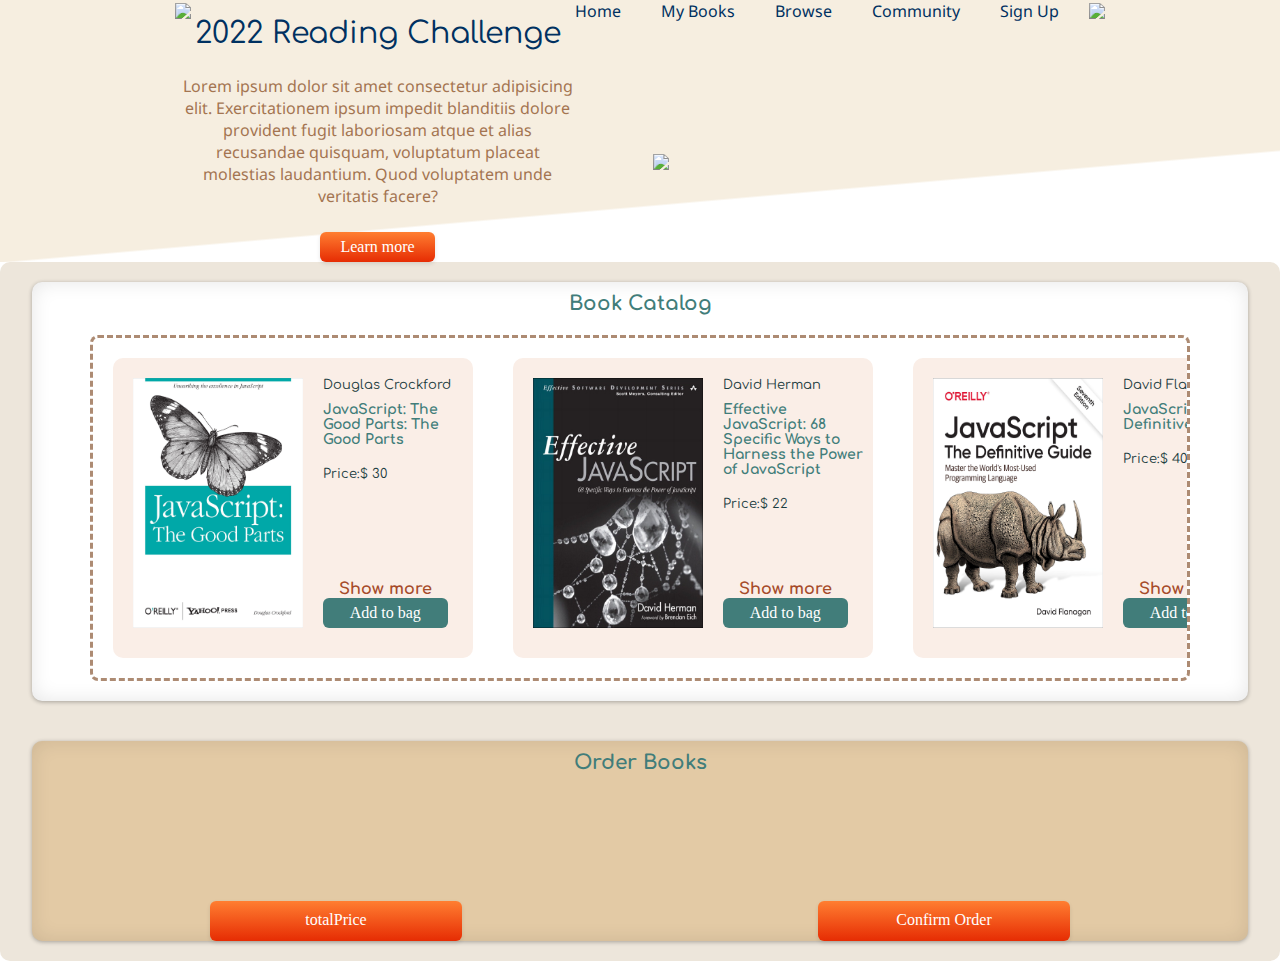
==== index.html @ 945f6d29 "feat: add files" ====
<!DOCTYPE html>
<html lang="en">
  <head>
    <meta charset="UTF-8" />
    <meta http-equiv="X-UA-Compatible" content="IE=edge" />
    <meta name="viewport" content="width=device-width, initial-scale=1.0" />
    <title>Bookshop</title>
    <link rel="stylesheet" href="style.css">
  </head>
  <body>
    <!-- <a target="_blank" href="https://icons8.com/icon/GgZDMazurKYy/bookshop"
      >Bookshop icon by Icons8</a
    > -->
    <script type="module" src="script.js"></script>
    <script type="module" src="./data/data.js"></script>
    <script type="module" src="layout.js"></script>
  </body>
</html>
---- style.css ----
@import url("https://fonts.googleapis.com/css2?family=Comfortaa:wght@700&display=swap"); /* for headings */
@import url("https://fonts.googleapis.com/css2?family=Comfortaa:wght@700&family=Noto+Sans&display=swap"); /* for paragraps */

* {
  margin: 0;
  padding: 0;
  border: 0;
  font: inherit;
  vertical-align: baseline;
}
html {
  font-size: 62.5%;
}
body {
  font-size: 1.6rem;
}
ol,
ul,
li {
  list-style: none;
}
a {
  text-decoration: none;
}
.hovered {
  position: relative;
  top: 0;
  transition: top ease 0.2s;
}
.hovered:hover,
.hovered:active {
  top: -0.7rem;
  cursor: pointer;
}
.hoveredButton {
  position: relative;
  top: 0;
  transition: top ease 0.2s;
}
.hoveredButton:hover,
.hoveredButton:active {
  background-color: #f1cdb3;
  top: -0.7rem;
  cursor: pointer;
}
.flexBetween {
  display: flex;
  align-items: center;
  justify-content: space-between;
}
.section1 {
  margin: 0 auto;
  width: 1280px;
  background-color: #f6eee0;
  background-image: linear-gradient(
    175deg,
    #f6eee0 70%,
    #ffffff calc(70% + 2px)
  );
  display: flex;
  flex-direction: column;
  align-items: center;
  justify-content: space-between;
  gap: 4rem;
}

.header {
  width: 930px;
  margin: 0 auto;
}
.navUl {
  gap: 4rem;
}
.cart {
  margin-left: 3rem;
}
.navA {
  color: #003161;
  font-family: "Noto Sans", sans-serif;
}
.section1Content {
  display: flex;
  align-items: center;
  justify-content: space-around;
  width: 1000px;
}
.section1Text {
  width: 400px;
  display: flex;
  flex-direction: column;
  align-items: center;
  justify-content: space-between;
  text-align: center;
  gap: 2.5rem;
  margin-top: -4.5rem;
}
.section1Image {
  width: 45rem;
}
.h1 {
  font-family: "Comfortaa", cursive;
  font-size: 3rem;
  color: #003161;
}
.section1P {
  font-family: "Noto Sans", sans-serif;
  color: #a47551;
}

.section1Button {
  background-image: linear-gradient(-180deg, #ff7e31, #e62c03);
  border-radius: 6px;
  box-shadow: rgba(0, 0, 0, 0.1) 0 2px 4px;
  color: #ffffff;
  cursor: pointer;
  height: 3rem;
  padding: 0 20px;
  text-align: center;
  width: auto;
  border: 0;
  transition: box-shadow 0.2s;
}

.button-42:hover {
  box-shadow: rgba(253, 76, 0, 0.5) 0 3px 8px;
}

/* SECTION 2 */
.section2 {
  margin: 0 auto;
  width: 1280px;
  background-color: #ede6db;
  display: flex;
  flex-direction: column;
  align-items: center;
  justify-content: space-evenly;
  border-radius: 10px;
}
.box {
  width: 95%;
  background-color: white;
  margin: 20px 13px;
  border-radius: 10px;
  display: flex;
  flex-direction: column-reverse;
  justify-content: center;
  align-items: center;
}
.insideBox {
  width: 90%;
  height: 90%;
  border-radius: 8px;
  border: 3px dashed #ad8b73;
  display: flex;
  justify-content: flex-start;
  flex-direction: row;
  margin: 2rem;
}
.box2 {
  background-color: #e3caa5;
}
.shadow1,
.shadow2 {
  box-shadow: 0 1px 4px rgba(0, 0, 0, 0.3), 0 0 20px rgba(0, 0, 0, 0.1) inset;
}
.Section2H2 {
  font-family: "Comfortaa", cursive;
  font-size: 2rem;
  color: #417d7a;
  margin-top: 1rem;
  font-weight: bold;
  grid-column: 1/3;
  text-align: center;
}

/* Functionality */

.bookDiv {
  margin: 2rem;
  display: flex;
  background-color: rgb(250, 238, 231);
  border-radius: 1rem;
  height: 300px;
}
.imageLink {
  width: 170px;
  padding: 2rem;
  max-height: 250px;
}
.bookDivContent {
  padding: 1rem 0;
  width: 150px;
  display: flex;
  flex-direction: column;
  align-items: flex-start;
  justify-content: space-between;
}
.horizontal-scroll-wrapper {
  overflow-y: hidden;
  overflow-x: auto;
}
.bookDivText {
  display: flex;
  flex-direction: column;
  align-items: flex-start;
  justify-content: center;
  gap: 1rem;
}
.Section2H3 {
  font-family: "Comfortaa", cursive;
  font-size: 1.4rem;
  color: #417d7a;
  font-weight: bold;
}
.bookDivH4 {
  font-family: "Comfortaa", cursive;
  font-size: 1.3rem;
  color: #1a3c40;
  margin-top: 1rem;
}
.h5Authors {
  font-family: "Comfortaa", cursive;
  font-size: 1.3rem;
  color: #1a3c40;
  margin-top: 1rem;
}
.bookDivH4:before {
  content: "price: $";
}

.bookDivButtonDiv {
  display: flex;
  flex-direction: column;
  justify-content: center;
  align-items: center;
}
.addToBag {
  background-color: #417d7a;
  border-radius: 6px;
  color: #ffffff;
  cursor: pointer;
  height: 3rem;
  padding: 0 20px;
  text-align: center;
  width: 12.5rem;
  margin-bottom: 2rem;
}
.showMore {
  font-family: "Comfortaa", cursive;
  font-weight: bolder;
  color: #a64b2a;
}
/* SCROLL */
.insideBox::-webkit-scrollbar {
  width: 2em;
}
.insideBox::-webkit-scrollbar-track {
  box-shadow: inset 0 0 6px rgba(0, 0, 0, 0.3);
}
.insideBox::-webkit-scrollbar-thumb {
  background: linear-gradient(45deg, #4ca1a3, #c6b4ce);
  border-radius: 10px;
}

/* POPUP */
.popup {
  position: relative;
  display: flex;
  cursor: pointer;
}

/* The actual popup */
.popup .popuptext {
  visibility: hidden;
  width: 350px;
  background-color: #555;
  color: #fff;
  text-align: center;
  border-radius: 6px;
  padding: 8px 0;
  position: absolute;
  z-index: 1;
  bottom: 125%;
  left: 50%;
  margin-left: -80px;
}

/* Popup arrow */
.popup .popuptext::after {
  content: "";
  position: absolute;
  top: 100%;
  left: 50%;
  margin-left: -5px;
  border-width: 5px;
  border-style: solid;
  border-color: #555 transparent transparent transparent;
}

/* Toggle this class - hide and show the popup */
.popup .show {
  visibility: visible;
  -webkit-animation: fadeIn 1s;
  animation: fadeIn 1s;
}

/* Add animation (fade in the popup) */
@-webkit-keyframes fadeIn {
  from {
    opacity: 0;
  }
  to {
    opacity: 1;
  }
}

@keyframes fadeIn {
  from {
    opacity: 0;
  }
  to {
    opacity: 1;
  }
}
.flexpopuptext {
  display: flex;
  flex-direction: column-reverse;
  justify-content: flex-end;
  align-items: flex-end;
}
.removeSpan {
  margin-right: 10px;
}
.cartBoxDiv {
  width: 100%;
  min-height: 200px;
  display: grid;
  grid-template-columns: 1fr 1fr;
  grid-template-rows: 0.3fr 0.6fr;
  grid-auto-columns: auto;
  align-items: flex-start;
}

/* IN CART */
.CartDivTextinCart {
  border-radius: 8px;
  border: 3px dashed #ad8b73;
  margin: 2rem;
}
.addToBagS2 {
  background-color: #417d7a;
  border-radius: 6px;
  color: #ffffff;
  cursor: pointer;
  height: 3rem;
  padding: 0 20px;
  text-align: center;
  width: 12.5rem;
}
.buttonAndAmount {
  display: flex;
  gap: 3px;
}
.amount {
  background-color: transparent;
  border: 2px solid;
  border-color: white;
  width: auto;
  text-align: center;
  padding: 4px;
}
.flexButton {
  grid-row-start: 100;
  grid-column: 2/3;
  width: 35%;
  text-align: center;
  padding-top: 10px;
  place-self: center;
}
.totalPriceDiv {
  grid-row-start: 100;
  grid-column: 1/2;
  width: 35%;
  text-align: center;
  padding-top: 10px;
  place-self: center;
}
.confirmOrderAnchor {
  text-decoration: none;
  color: white;
}
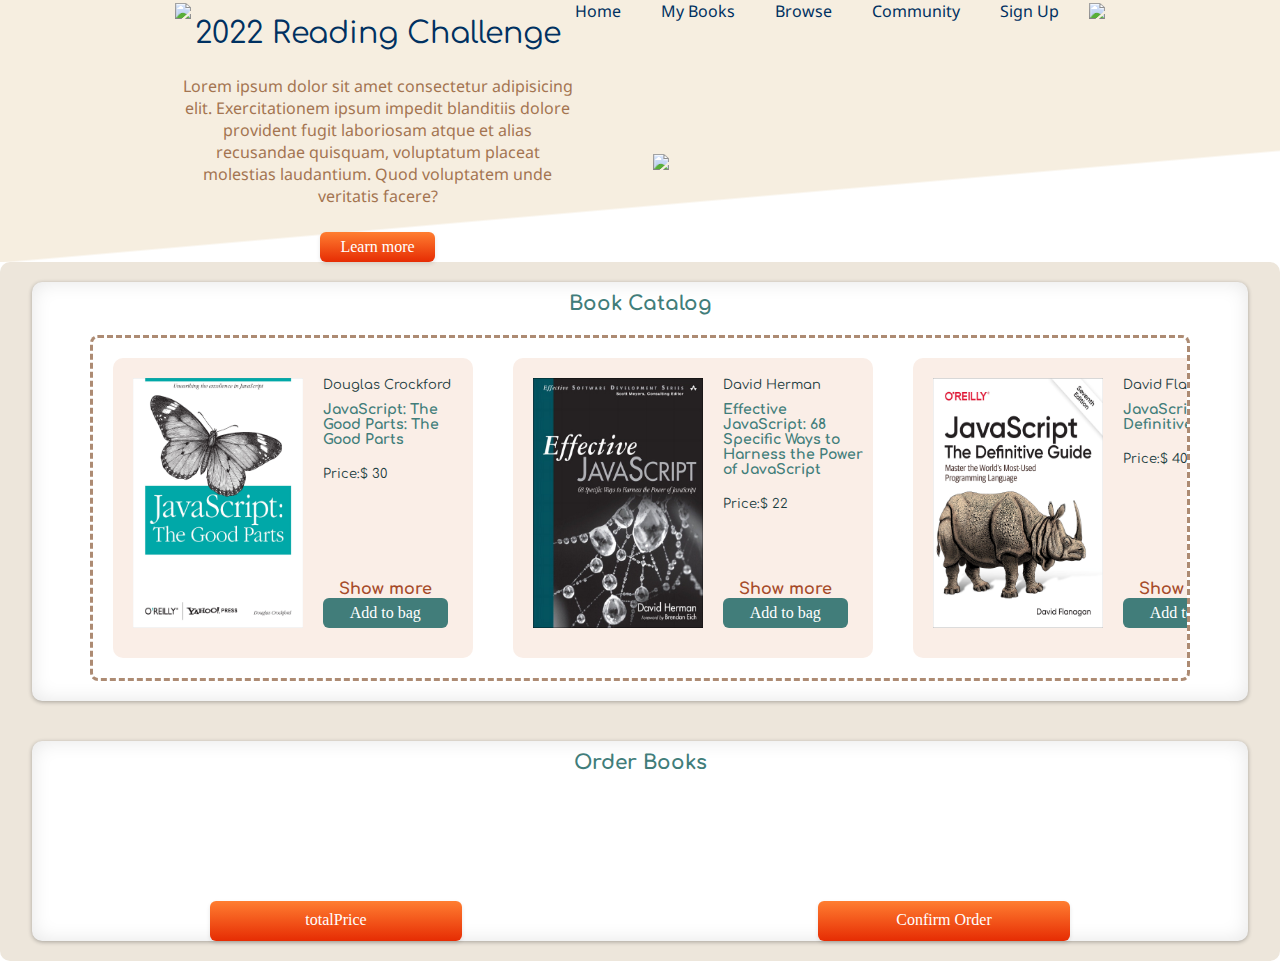
==== commit 14e0ad2e: "feat: add drag and drop" ====
--- a/index.html
+++ b/index.html
@@ -8,11 +8,10 @@
     <link rel="stylesheet" href="style.css">
   </head>
   <body>
-    <!-- <a target="_blank" href="https://icons8.com/icon/GgZDMazurKYy/bookshop"
-      >Bookshop icon by Icons8</a
-    > -->
+       <div id="container"></div>
     <script type="module" src="script.js"></script>
     <script type="module" src="./data/data.js"></script>
     <script type="module" src="layout.js"></script>
+    <script type="module" src="dragAndDrop.js"></script>
   </body>
 </html>
--- a/style.css
+++ b/style.css
@@ -340,6 +340,16 @@
   grid-auto-columns: auto;
   align-items: flex-start;
 }
+.cartBox{
+  width: 95%;
+  background-color: white;
+  margin: 20px 13px;
+  border-radius: 10px;
+  display: flex;
+  flex-direction: column-reverse;
+  justify-content: center;
+  align-items: center;
+}
 
 /* IN CART */
 .CartDivTextinCart {
@@ -388,4 +398,6 @@
 .confirmOrderAnchor {
   text-decoration: none;
   color: white;
-}
+  padding: 13px 57px;
+
+}
